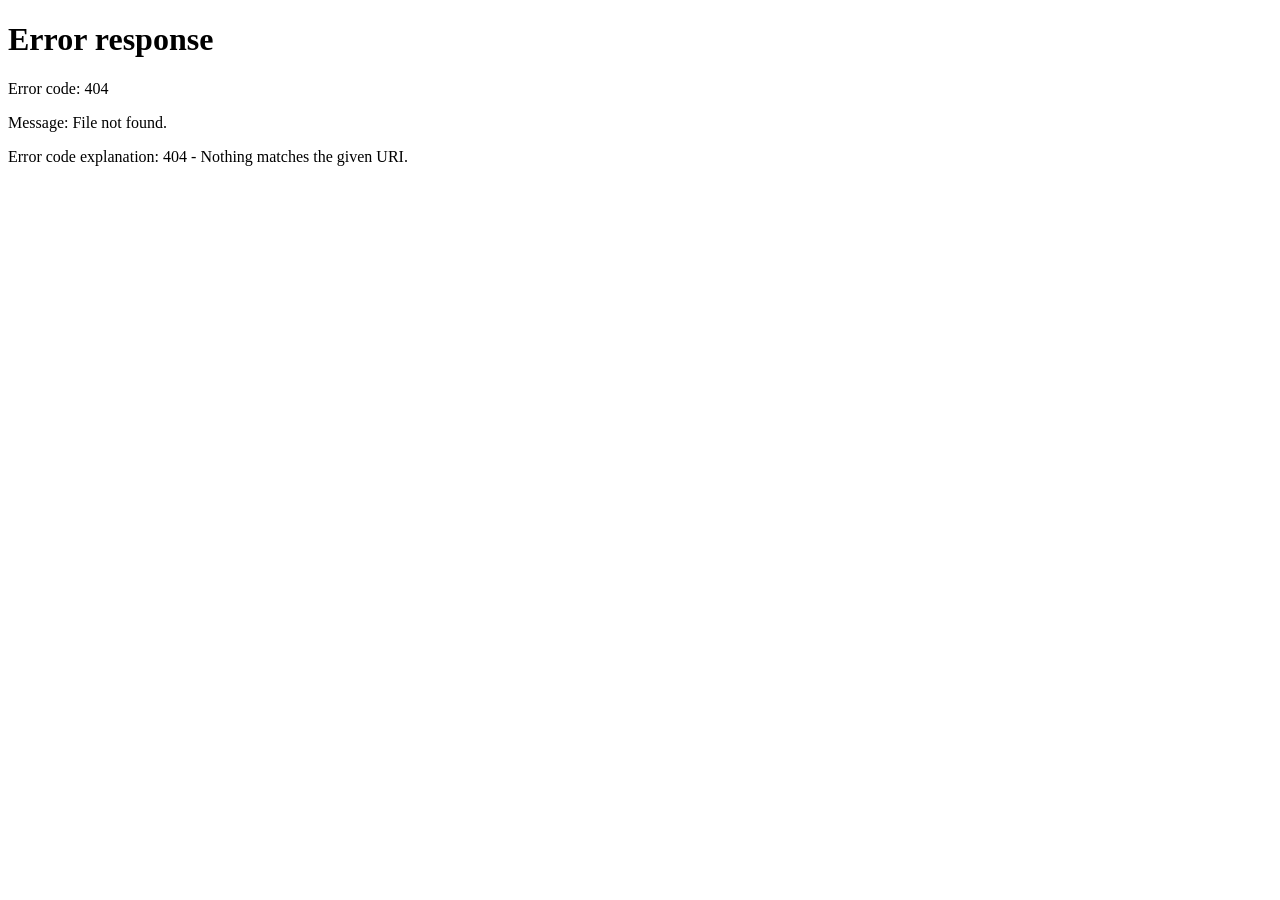
==== index.html @ 34ef7d39 "Create index.html" ====
<!DOCTYPE html>
<html lang="fi">
<head>
    <meta charset="UTF-8">
    <meta http-equiv="refresh" content="0; url=valitse-maa.html">
    <title>If - Uudelleenohjaus</title>
</head>
<body>
    <p>Ohjataan maan valintaan... <a href="valitse-maa.html">Klikkaa tästä</a></p>
</body>
</html>
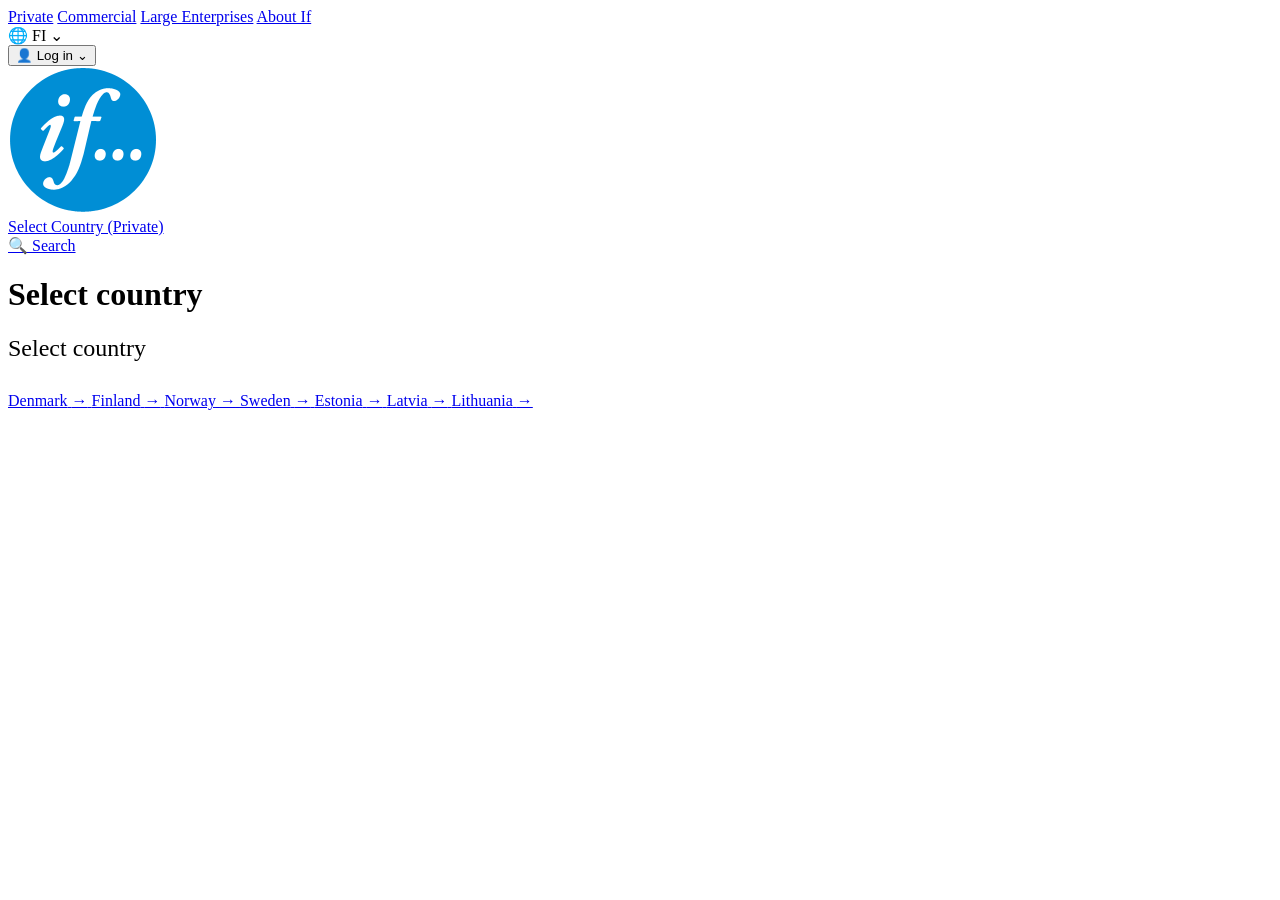
==== commit 4a9bd389: "Update index.html" ====
--- a/index.html
+++ b/index.html
@@ -2,10 +2,75 @@
 <html lang="fi">
 <head>
     <meta charset="UTF-8">
-    <meta http-equiv="refresh" content="0; url=valitse-maa.html">
-    <title>If - Uudelleenohjaus</title>
+    <meta name="viewport" content="width=device-width, initial-scale=1.0">
+    <title>Valitse maa - If</title>
+    <link rel="stylesheet" href="style.css">
 </head>
 <body>
-    <p>Ohjataan maan valintaan... <a href="valitse-maa.html">Klikkaa tästä</a></p>
+    <!-- Yläpalkki -->
+    <header class="site-header">
+        <div class="top-bar">
+            <div class="top-bar-inner">
+                <nav class="top-nav">
+                    <a href="henkiloasiakkaat.html" class="active">Private</a>
+                    <a href="yritysasiakkaat.html">Commercial</a>
+                    <a href="suurasiakkaat.html">Large Enterprises</a>
+                    <a href="#">About If</a>
+                </nav>
+                <div class="top-actions">
+                    <div class="lang-selector">🌐 FI ⌄</div>
+                    <button class="btn-login-top">👤 Log in ⌄</button>
+                </div>
+            </div>
+        </div>
+        <div class="main-header">
+            <div class="main-header-inner">
+                <a href="index.html"><img src="if.png" alt="If" class="logo-img"></a>
+                <nav class="main-nav">
+                    <a href="#">Select Country (Private)</a>
+                </nav>
+                <div class="header-right-actions">
+                    <a href="#">🔍 Search</a>
+                </div>
+            </div>
+        </div>
+    </header>
+
+    <!-- Sisältö -->
+    <main class="page-container-center">
+        <h1 class="page-title">Select country</h1>
+        <h2 style="font-size: 1.5rem; font-weight: 400; margin-bottom: 30px;">Select country</h2>
+        
+        <div class="country-grid">
+            <a href="henkiloasiakkaat.html" class="country-card">
+                <span>Denmark</span>
+                <span>→</span>
+            </a>
+            <a href="henkiloasiakkaat.html" class="country-card">
+                <span>Finland</span>
+                <span>→</span>
+            </a>
+            <a href="henkiloasiakkaat.html" class="country-card">
+                <span>Norway</span>
+                <span>→</span>
+            </a>
+            <a href="henkiloasiakkaat.html" class="country-card">
+                <span>Sweden</span>
+                <span>→</span>
+            </a>
+            <a href="henkiloasiakkaat.html" class="country-card">
+                <span>Estonia</span>
+                <span>→</span>
+            </a>
+            <a href="henkiloasiakkaat.html" class="country-card">
+                <span>Latvia</span>
+                <span>→</span>
+            </a>
+            <a href="henkiloasiakkaat.html" class="country-card">
+                <span>Lithuania</span>
+                <span>→</span>
+            </a>
+        </div>
+    </main>
 </body>
 </html>
